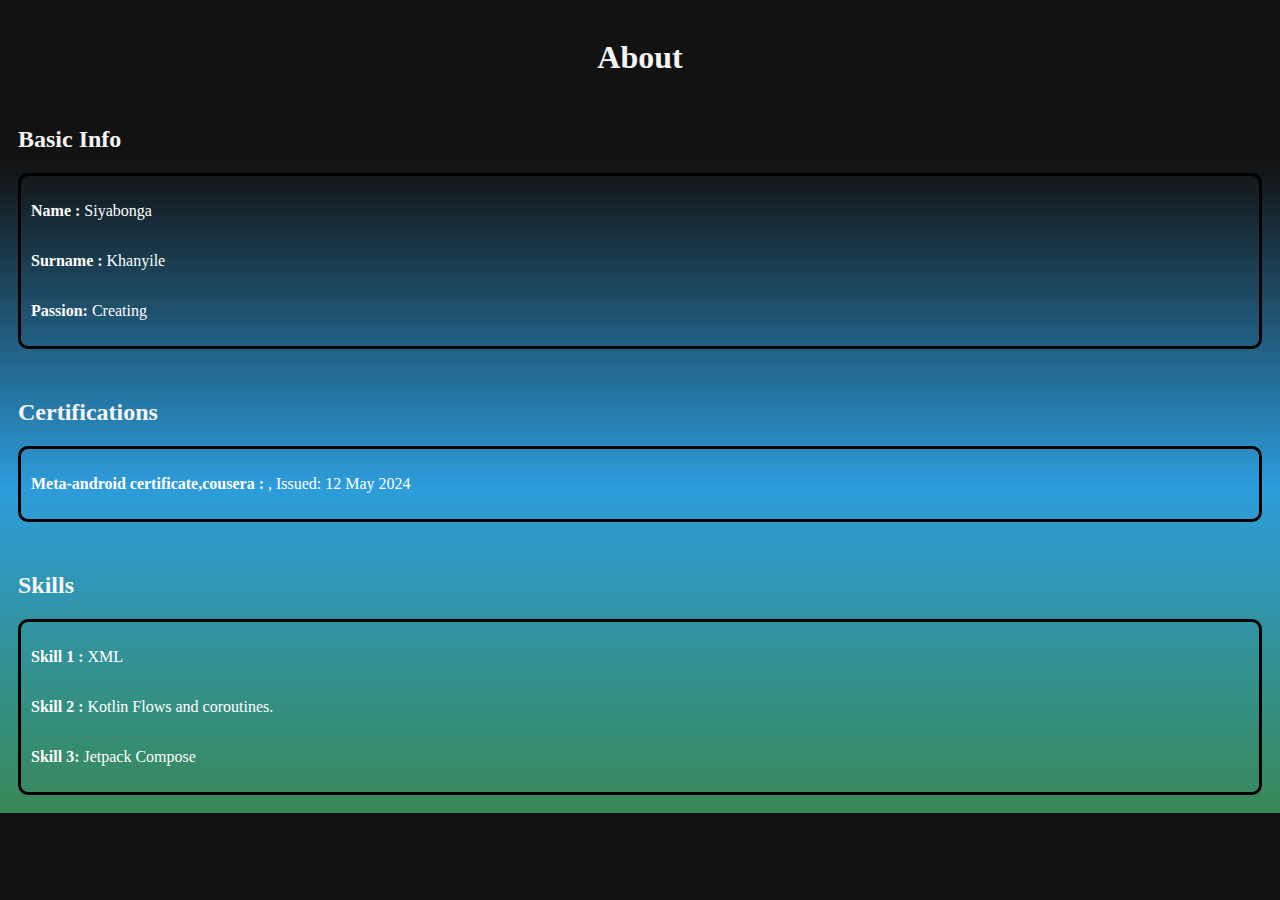
==== about/about.html @ def41e6e "finished. finishe version one of project." ====
<!DOCTYPE html>
<html lang="en">
<head>
    <meta charset="UTF-8">
    <meta name="viewport" content="width=device-width, initial-scale=1.0">
    <title>About</title>
    <style>
        .details{
            display: flex;
            flex-direction: column;
            justify-content: space-between;
            border-radius: 10px;
            border: 3px solid #000000;
            padding: 10px;
        }

        body {
                background: linear-gradient( to bottom, 
                #121212 20%, 
                #2D9CDB 60%, 
                #388856 100% 
            );
            padding: 10px;
        }

        h2{
            margin-top: 50px;
            color: whitesmoke;
        }

        h1{
            color: whitesmoke;
            text-align: center;
        }

        p{
            font-weight: bold;
            color: white;
        }

        span{
            font-weight: normal;
        }
    </style>
</head>
<body>
    <!--heading-->
    <h1>About</h1>

    <!-- basic details-->
    <h2>Basic Info</h2>
    <section class="details">
        <p>Name : <span>Siyabonga</span></p>
        <p>Surname : <span>Khanyile</span></p>
        <p>Passion: <span>Creating</span></p>
    </section>

    <!-- Certifications-->
    <h2>Certifications</h2>
    <section class="details">
        <p>Meta-android certificate,cousera : <span>, Issued: 12 May 2024 </span></p>
    </section>

    <!-- basic details-->
    <h2>Skills</h2>
    <section class="details">
        <p>Skill 1 : <span>XML</span></p>
        <p>Skill 2 : <span>Kotlin Flows and coroutines.</span></p>
        <p>Skill 3: <span>Jetpack Compose</span></p>
    </section>
</body>
</html>
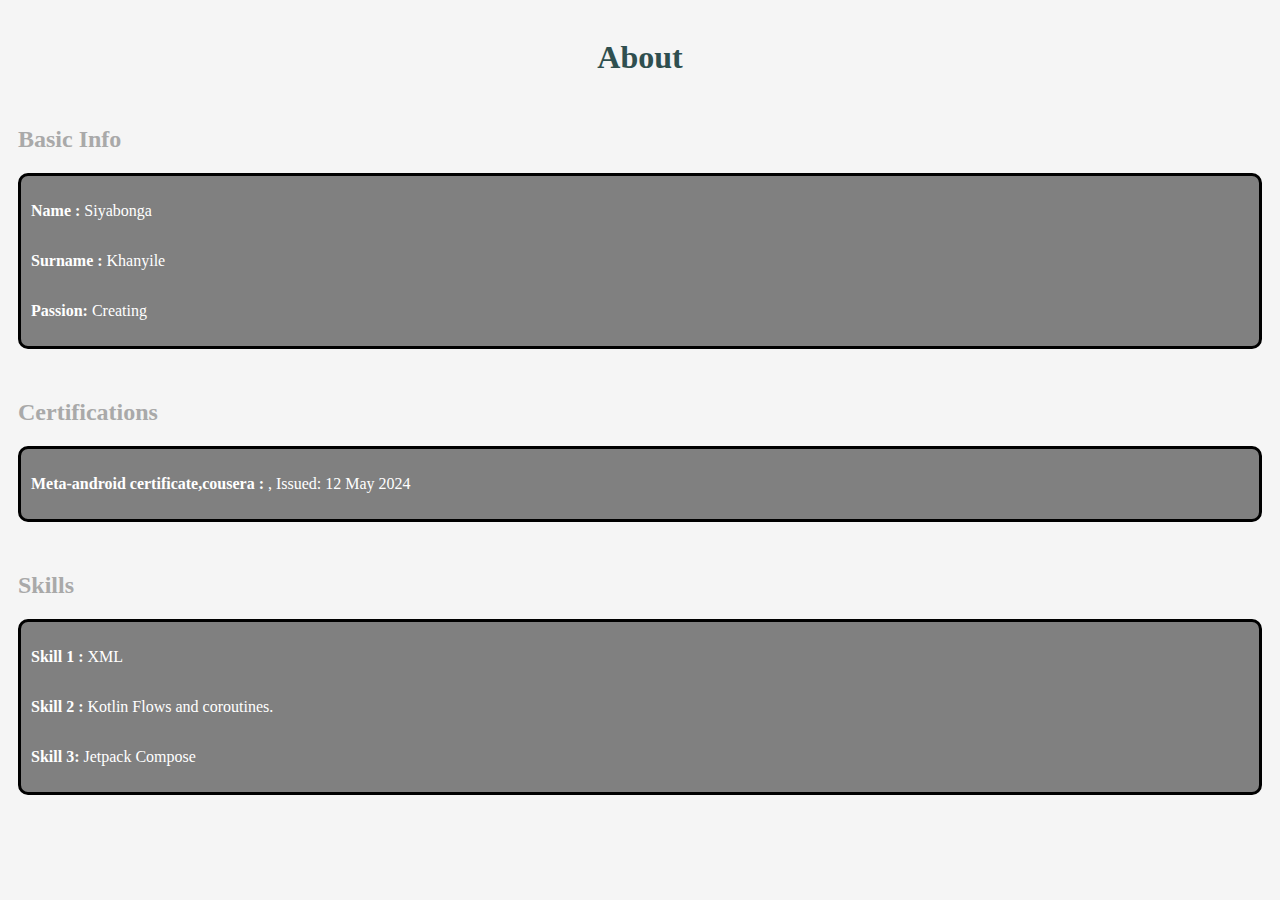
==== commit 6c125d49: "Modification: added animations to bio pic and made site responsive and look more simple." ====
--- a/about/about.html
+++ b/about/about.html
@@ -4,44 +4,7 @@
     <meta charset="UTF-8">
     <meta name="viewport" content="width=device-width, initial-scale=1.0">
     <title>About</title>
-    <style>
-        .details{
-            display: flex;
-            flex-direction: column;
-            justify-content: space-between;
-            border-radius: 10px;
-            border: 3px solid #000000;
-            padding: 10px;
-        }
-
-        body {
-                background: linear-gradient( to bottom, 
-                #121212 20%, 
-                #2D9CDB 60%, 
-                #388856 100% 
-            );
-            padding: 10px;
-        }
-
-        h2{
-            margin-top: 50px;
-            color: whitesmoke;
-        }
-
-        h1{
-            color: whitesmoke;
-            text-align: center;
-        }
-
-        p{
-            font-weight: bold;
-            color: white;
-        }
-
-        span{
-            font-weight: normal;
-        }
-    </style>
+    <link rel="stylesheet" href="../Styles/aboutStyles.css"/>
 </head>
 <body>
     <!--heading-->
--- a/Styles/aboutStyles.css
+++ b/Styles/aboutStyles.css
@@ -0,0 +1,33 @@
+.details{
+    display: flex;
+    flex-direction: column;
+    justify-content: space-between;
+    border-radius: 10px;
+    border: 3px solid #000000;
+    background-color: grey;
+    padding: 10px;
+}
+
+body {
+    background-color: whitesmoke;
+    padding: 10px;
+}
+
+h2{
+    margin-top: 50px;
+    color: darkgrey;
+}
+
+h1{
+    color: darkslategray;
+    text-align: center;
+}
+
+p{
+    font-weight: bold;
+    color: white;
+}
+
+span{
+    font-weight: normal;
+}